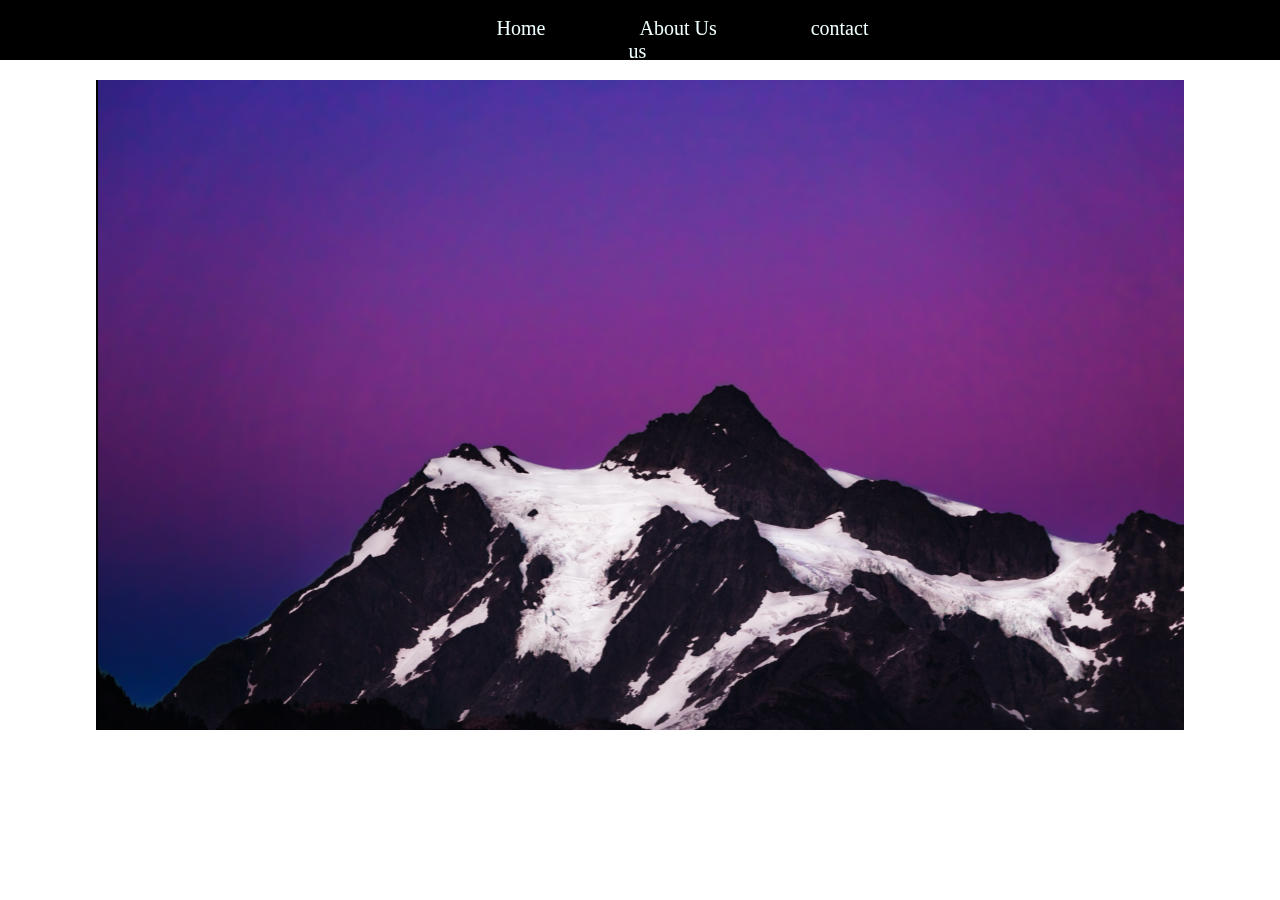
==== index.html @ dc2376b7 "Update index.html" ====
<!DOCTYPE html>
<html lang="en">
<head>
    <link rel="stylesheet" href="CSS/style.css">
      <link rel="icon" type="image/x-icon" href="favicon.ico">

    <meta charset="UTF-8">
    <meta http-equiv="X-UA-Compatible" content="IE=edge">
    <meta name="viewport" content="width=device-width, initial-scale=1.0">
    <title>Trek</title>
</head>
<body >
    <header>
        <div class="navbar">
            <div class="nav" id="nav1"></div>
            <div class="nav" id="nav2">
                <nav>
                <ul>
                    <li>Home</li>
                    <li>About Us</li>
                    <li>contact us</li>
                </ul>
                </nav>
            </div>
            <div class="nav" id="nav3"></div>
        </div>
    </header><br><br><br><br>
    <div id="image">

    </div>
    
</body>
</html>
---- CSS/style.css ----
#image{
    
    margin: auto;
    background-image:url('himal.jpg');
    width:86%;
    height:650px;
    
}
.nav{
    
    border: 1px solid black;
    height: 50px;
    
}
.nav li{
    display:inline;
    margin:40px;
    font-size: 20px;
    padding:5px;

}
.nav li:hover{
   backgroung-color:grey;
}
#nav1{
    display: inline-block;
    position: absolute;
    left: 0%;
    width:25%;
}
#nav2{
    text-align: center;
    display: block;
    margin:auto;
    width:40%;
    
}
#nav3{
    
    width:25%;
    display: inline-block;
    position: absolute;
    top:6px;
    right:0px;
}
header{
    position: fixed;
    top:0px;
    right: 0px;
    left: 0px;
    background-color: black;
    color: azure;
    height: 60px;
}
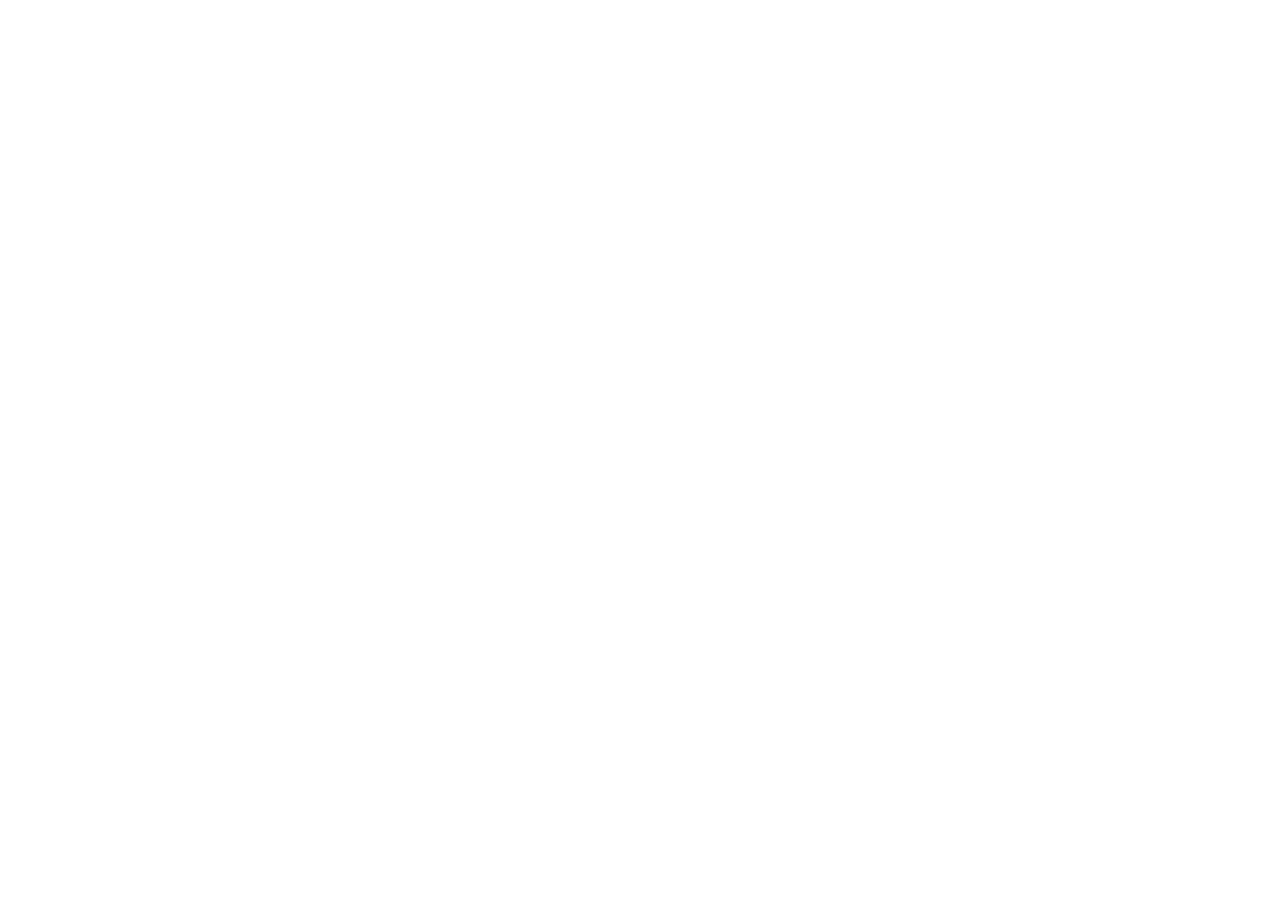
==== commit ca0d9190: "Update index.html" ====
--- a/index.html
+++ b/index.html
@@ -9,25 +9,6 @@
     <meta name="viewport" content="width=device-width, initial-scale=1.0">
     <title>Trek</title>
 </head>
-<body >
-    <header>
-        <div class="navbar">
-            <div class="nav" id="nav1"></div>
-            <div class="nav" id="nav2">
-                <nav>
-                <ul>
-                    <li>Home</li>
-                    <li>About Us</li>
-                    <li>contact us</li>
-                </ul>
-                </nav>
-            </div>
-            <div class="nav" id="nav3"></div>
-        </div>
-    </header><br><br><br><br>
-    <div id="image">
 
-    </div>
-    
 </body>
 </html>
--- a/CSS/style.css
+++ b/CSS/style.css
@@ -1,56 +1 @@
 
-
-#image{
-    
-    margin: auto;
-    background-image:url('himal.jpg');
-    width:86%;
-    height:650px;
-    
-}
-.nav{
-    
-    border: 1px solid black;
-    height: 50px;
-    
-}
-.nav li{
-    display:inline;
-    margin:40px;
-    font-size: 20px;
-    padding:5px;
-
-}
-.nav li:hover{
-   backgroung-color:grey;
-}
-#nav1{
-    display: inline-block;
-    position: absolute;
-    left: 0%;
-    width:25%;
-}
-#nav2{
-    text-align: center;
-    display: block;
-    margin:auto;
-    width:40%;
-    
-}
-#nav3{
-    
-    width:25%;
-    display: inline-block;
-    position: absolute;
-    top:6px;
-    right:0px;
-}
-header{
-    position: fixed;
-    top:0px;
-    right: 0px;
-    left: 0px;
-    background-color: black;
-    color: azure;
-    height: 60px;
-}
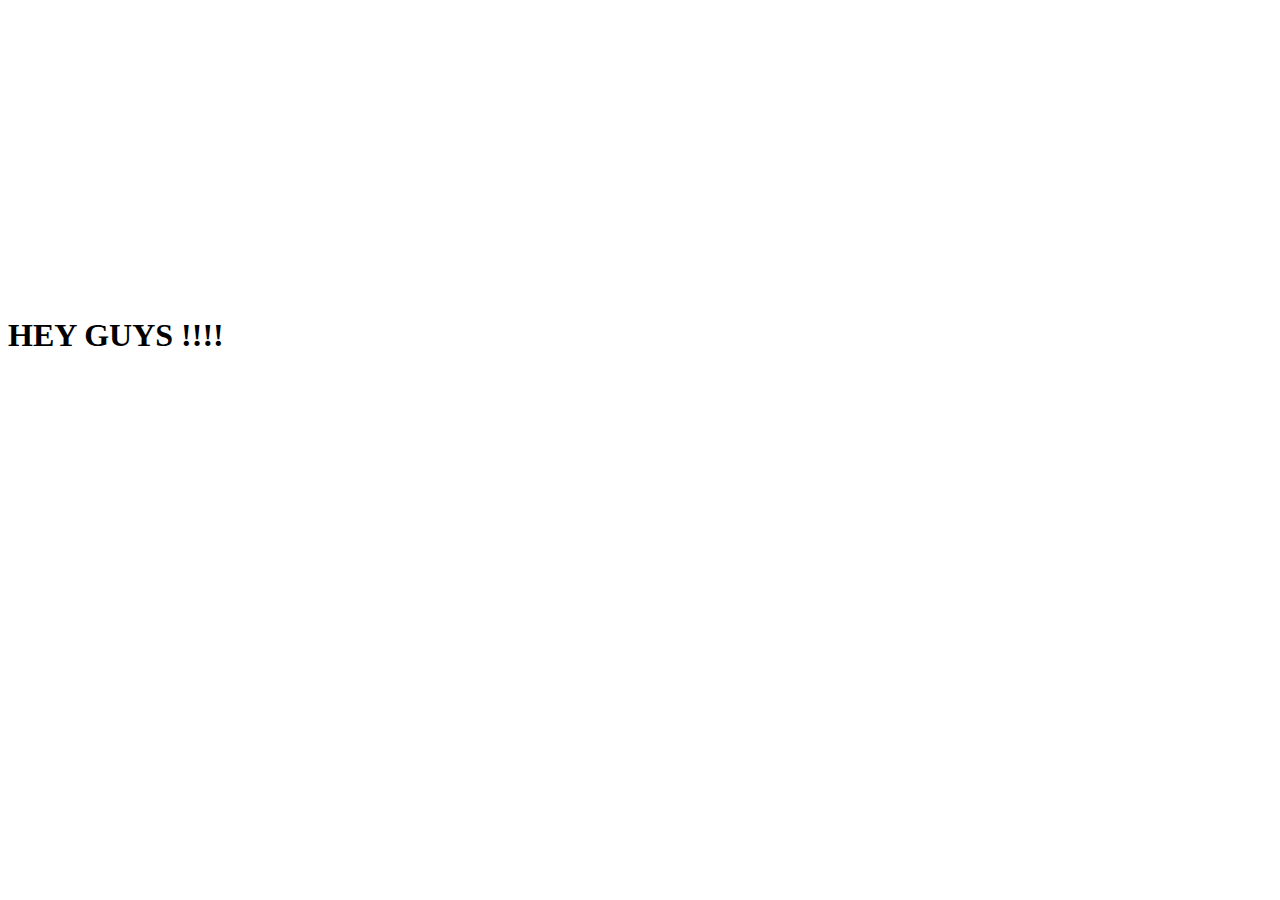
==== commit 45b88a72: "Update index.html" ====
--- a/index.html
+++ b/index.html
@@ -8,7 +8,10 @@
     <meta http-equiv="X-UA-Compatible" content="IE=edge">
     <meta name="viewport" content="width=device-width, initial-scale=1.0">
     <title>Trek</title>
+    
 </head>
+<body><br><br><br><br><br><br><br><br><br><br><br><br><br><br><br><br>
+    <div><h1 style="text-align:centre"> HEY GUYS !!!!</h1></div>
 
 </body>
 </html>
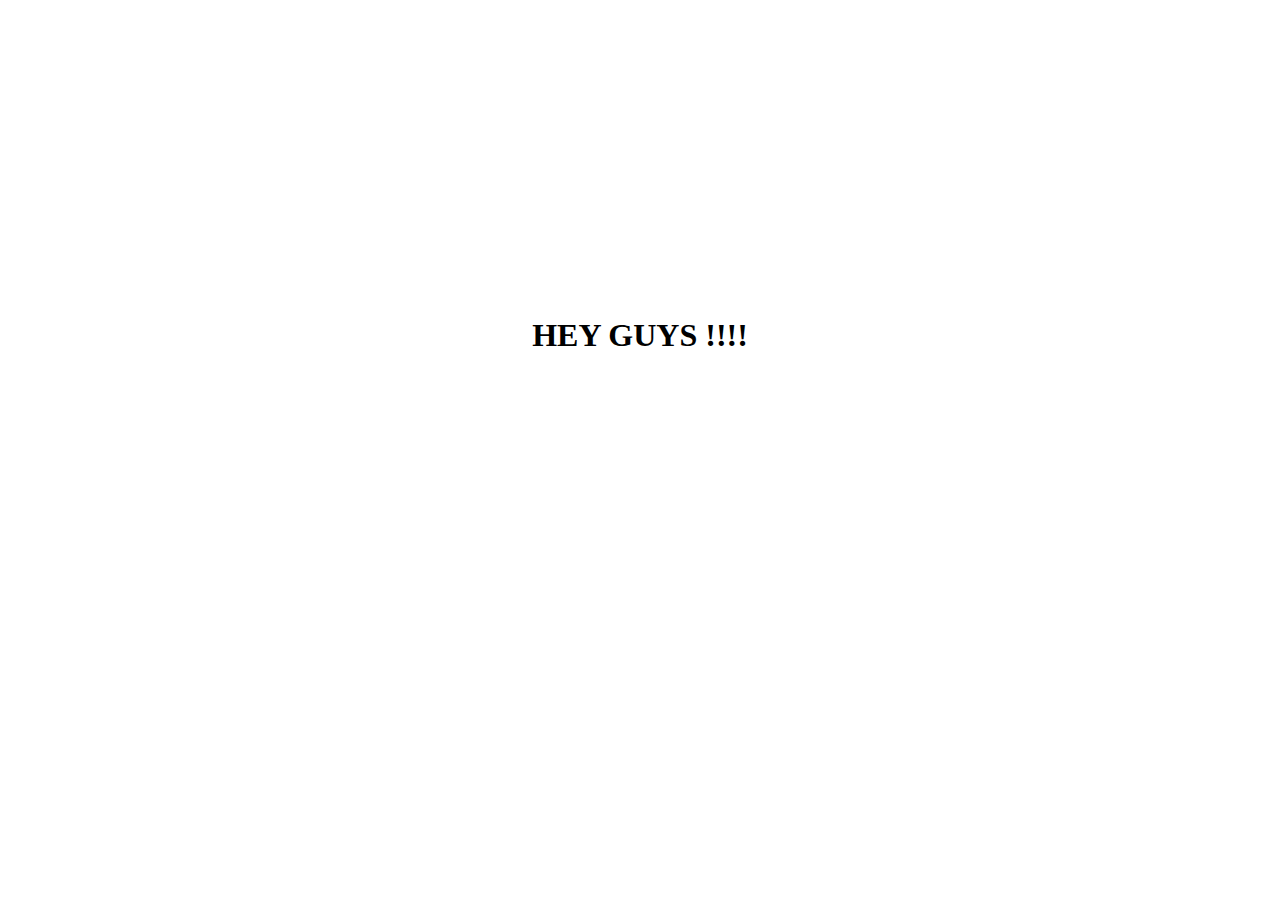
==== commit eb848ae2: "Update index.html" ====
--- a/index.html
+++ b/index.html
@@ -11,7 +11,7 @@
     
 </head>
 <body><br><br><br><br><br><br><br><br><br><br><br><br><br><br><br><br>
-    <div><h1 style="text-align:centre"> HEY GUYS !!!!</h1></div>
+    <div><h1 style="text-align:center;"> HEY GUYS !!!!</h1></div>
 
 </body>
 </html>
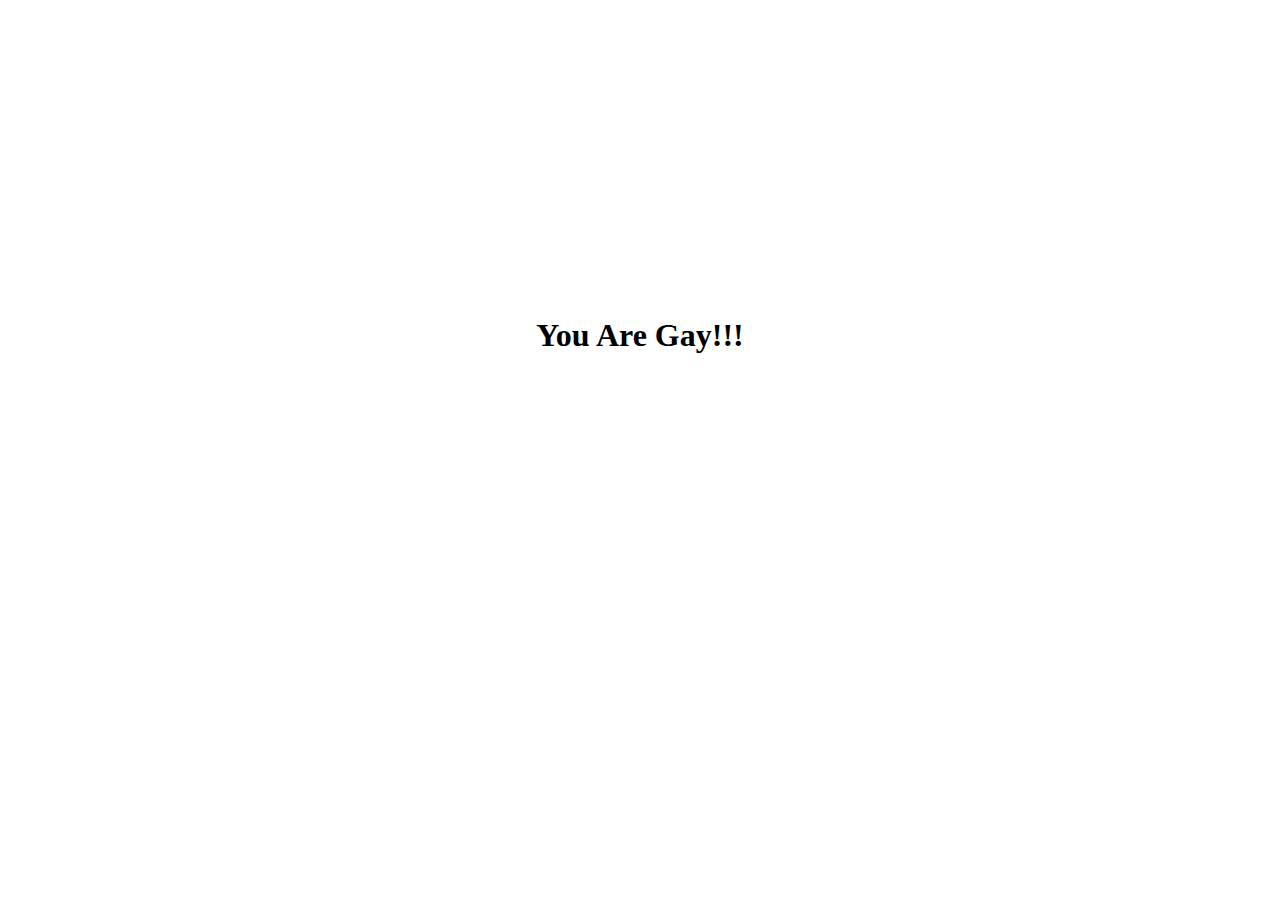
==== commit 03cbd728: "Update index.html" ====
--- a/index.html
+++ b/index.html
@@ -11,7 +11,7 @@
     
 </head>
 <body><br><br><br><br><br><br><br><br><br><br><br><br><br><br><br><br>
-    <div><h1 style="text-align:center;"> HEY GUYS !!!!</h1></div>
+    <div><h1 style="text-align:center;"> You Are Gay!!!</h1></div>
 
 </body>
 </html>
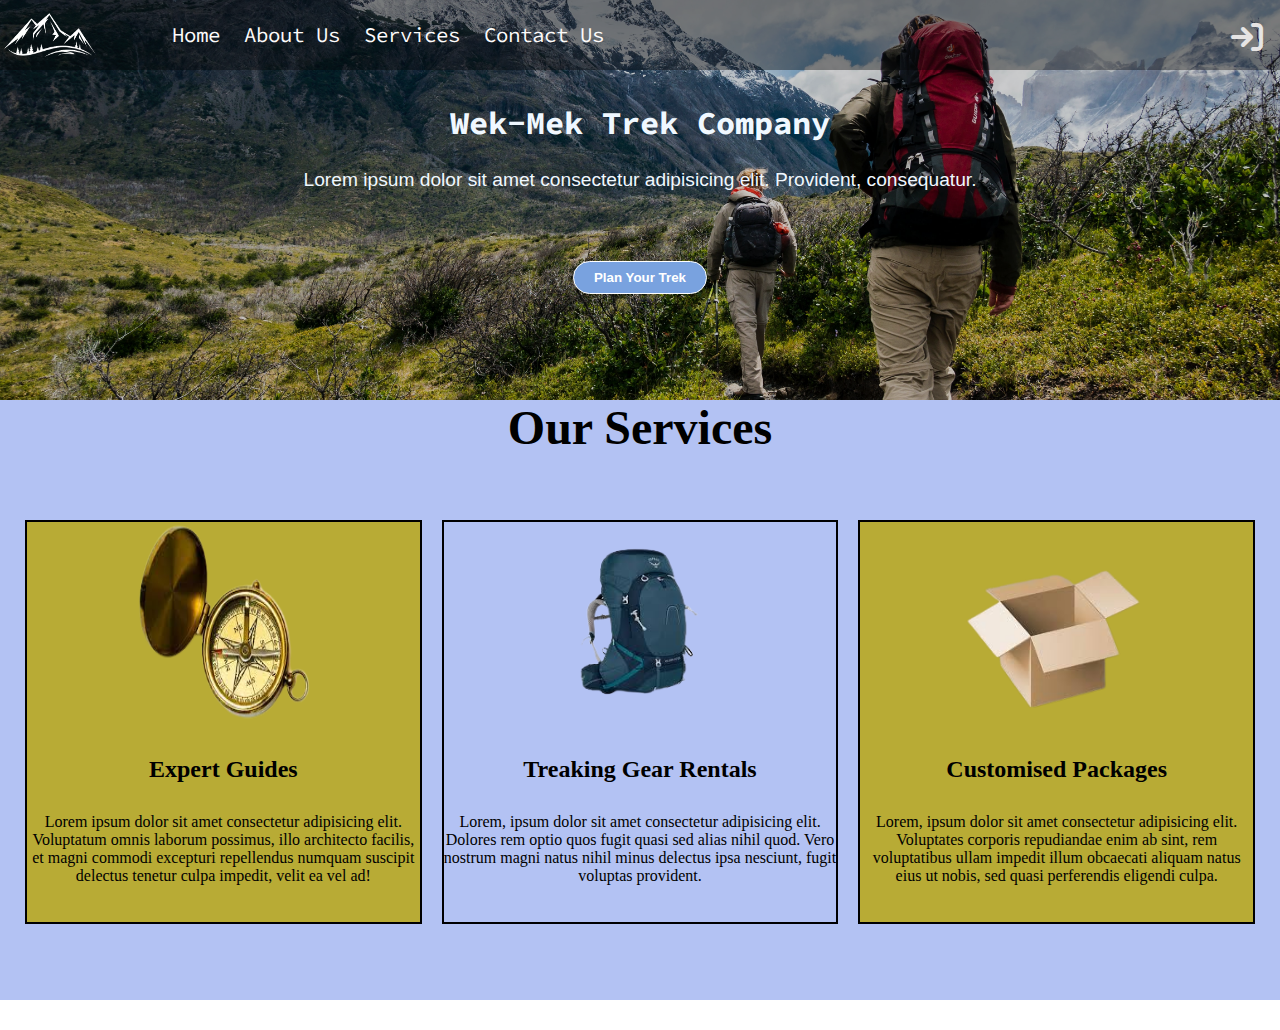
==== commit b5c2e4c7: "Rename index,.html to index.html" ====
--- a/index.html
+++ b/index.html
@@ -1,17 +1,66 @@
 <!DOCTYPE html>
 <html lang="en">
+
 <head>
-    <link rel="stylesheet" href="CSS/style.css">
-      <link rel="icon" type="image/x-icon" href="favicon.ico">
-
     <meta charset="UTF-8">
     <meta http-equiv="X-UA-Compatible" content="IE=edge">
     <meta name="viewport" content="width=device-width, initial-scale=1.0">
-    <title>Trek</title>
-    
+    <title>Wek-Mek Trek Company</title>
+    <link rel="stylesheet" href="CSS/style.css">
+    <link rel="stylesheet" href="https://cdnjs.cloudflare.com/ajax/libs/font-awesome/6.3.0/css/all.min.css">
+    <link rel="shortcut icon" href="fav.ico" type="image/x-icon">
+    <link rel="preconnect" href="https://fonts.googleapis.com">
+    <link rel="preconnect" href="https://fonts.gstatic.com" crossorigin>
+    <link href="https://fonts.googleapis.com/css2?family=Balsamiq+Sans:wght@700&family=Source+Code+Pro&display=swap"
+        rel="stylesheet">
 </head>
-<body><br><br><br><br><br><br><br><br><br><br><br><br><br><br><br><br>
-    <div><h1 style="text-align:center;"> You Are Gay!!!</h1></div>
 
+<body>
+    <!-- Navigation Bar -->
+    <nav id="navbar">
+        <div id="left">
+            <img src="logo.png" alt="logo">
+        </div>
+
+        <ul id="middle">
+            <li><a href="#">Home</a></li>
+            <li><a href="#">About Us</a></li>
+            <li><a href="#services">Services</a></li>
+            <li><a href="#">Contact Us</a></li>
+
+        </ul>
+
+        <div id="right"><a href="#" title="sign-in"><i class="fa fa-sign-in"></i></a></div>
+
+    </nav>
+    <section id="up-sec">
+
+        <h1>Wek-Mek Trek Company</h1>
+        <p>Lorem ipsum dolor sit amet consectetur adipisicing elit. Provident, consequatur.</p>
+        <button id="button">Plan Your Trek</button>
+
+    </section>
+    <section id="services">
+
+        <h1>Our Services</h1>
+        <div id="ser-main">
+            <div class="ser" id="ser1">
+                <img src="guide.png" >
+                <h2>Expert Guides</h2>
+                <p>Lorem ipsum dolor sit amet consectetur adipisicing elit. Voluptatum omnis laborum possimus, illo architecto facilis, et magni commodi excepturi repellendus numquam suscipit delectus tenetur culpa impedit, velit ea vel ad!</p>
+            </div>
+            <div class="ser" id="ser2">
+                <img src="gear.png" alt="">
+                <h2>Treaking Gear Rentals</h2>
+                <p>Lorem, ipsum dolor sit amet consectetur adipisicing elit. Dolores rem optio quos fugit quasi sed alias nihil quod. Vero nostrum magni natus nihil minus delectus ipsa nesciunt, fugit voluptas provident.</p>
+            </div>
+            <div class="ser" id="ser3">
+                <img src="package.png" alt="">
+                <h2>Customised Packages</h2>
+                <p>Lorem, ipsum dolor sit amet consectetur adipisicing elit. Voluptates corporis repudiandae enim ab sint, rem voluptatibus ullam impedit illum obcaecati aliquam natus eius ut nobis, sed quasi perferendis eligendi culpa.</p>
+            </div>
+        </div>
+    </section>
 </body>
+
 </html>
--- a/CSS/style.css
+++ b/CSS/style.css
@@ -1 +1,207 @@
-
+/*format css*/
+* {
+    padding: 0px;
+    margin: 0px;
+}
+
+
+/* header section */
+#navbar {
+    display: flex;
+    color: rgb(255, 247, 247);
+
+}
+
+#navbar::before {
+    content: "";
+    position: absolute;
+    background-color: rgb(5, 5, 5);
+    height: 70px;
+    width: 100%;
+    opacity: 0.4;
+    z-index: -1;
+}
+
+
+
+/* for image */
+#left {
+    display: flex;
+}
+
+#left img {
+    height: 70px;
+    width: 100px;
+    filter: invert(100%);
+}
+
+
+/* For nav buttons */
+#middle {
+    display: flex;
+    justify-content: center;
+    align-items: center;
+    padding: 20px;
+    margin: 0px 40px;
+}
+
+#middle ul {
+    list-style: none;
+}
+
+#middle li {
+    list-style: none;
+
+}
+
+#middle a {
+    text-decoration: none;
+    padding: 2px 12px;
+    font-size: 1.3rem;
+    color: rgb(253, 251, 251);
+    font-family: 'Balsamiq Sans', cursive;
+    font-family: 'Source Code Pro', monospace;
+
+
+}
+#middle a:hover{
+    background-color: white;
+    color:black;
+    border-radius: 20px;
+}
+
+
+/* for login button */
+
+#right {
+    display: flex;
+
+
+}
+
+#right a {
+    font-size: 2rem;
+    text-decoration: none;
+    color: rgb(230, 228, 228);
+    padding: 20px 12px;
+    position: absolute;
+    right: 5px;
+    font-family: sans-serif;
+}
+
+/* section first  */
+
+#up-sec {
+    height: 300px;
+    width: 100%;
+    display: flex;
+    flex-direction: column;
+    justify-content: center;
+    align-items: center;
+    color: aliceblue;
+}
+
+#up-sec::before {
+    content: "";
+    position: absolute;
+    top: 0;
+    width: 100%;
+    height: 400px;
+    background: url('trek.jpg') no-repeat center center/cover;
+    z-index: -2;
+    filter: brightness(0.8);
+
+}
+
+#up-sec h1 {
+    padding: 26px 10px;
+    color: aliceblue;
+    font-size: 2rem;
+    font-family: 'Balsamiq Sans', cursive;
+    font-family: 'Source Code Pro', monospace;
+
+}
+
+#up-sec p {
+    font-size: 1.2rem;
+    font-family: sans-serif;
+
+}
+/* for button */
+#button {
+    padding: 8px 20px;
+    border-radius: 20px;
+    border: 1px solid white;
+    background-color: rgb(121, 162, 223);
+    color: white;
+    margin: 70px auto;
+    font-family:sans-serif;
+    font-weight: bold;
+    cursor: pointer;
+}
+#button:hover{
+    background-color: rgb(189, 172, 172);
+    color:black;
+}
+
+
+/* Services section */
+#services{
+    height: 600px;
+    width:100%;
+    margin:30px 0px;
+    background-color:rgb(179, 194, 243);
+    
+
+}
+
+#services h1{
+    text-align: center;
+    font-size:3rem;
+    margin: 30px auto;
+    
+    
+}
+#ser-main{
+    display:flex;
+    justify-content: center;
+    align-items: center;
+    margin:40px auto;
+    padding:15px;
+}
+.ser{
+    
+    height: 400px;
+    width:400px;
+    border:2px solid black;
+    margin:10px;
+   text-align: center;
+}
+.ser h2{
+    padding :30px;
+}
+.ser img{
+    height:200px;
+    width:200px;
+}
+#ser1{
+    background-color: rgb(184, 171, 53);
+    animation-name: first;
+    animation-iteration-count: 5;
+    
+}
+@keyframes first{
+    from{
+        width:0%;
+    }
+    to{
+       width:50%;
+    }
+}
+#ser2{
+
+}
+#ser3{
+    background-color: rgb(184, 171, 53);
+
+}